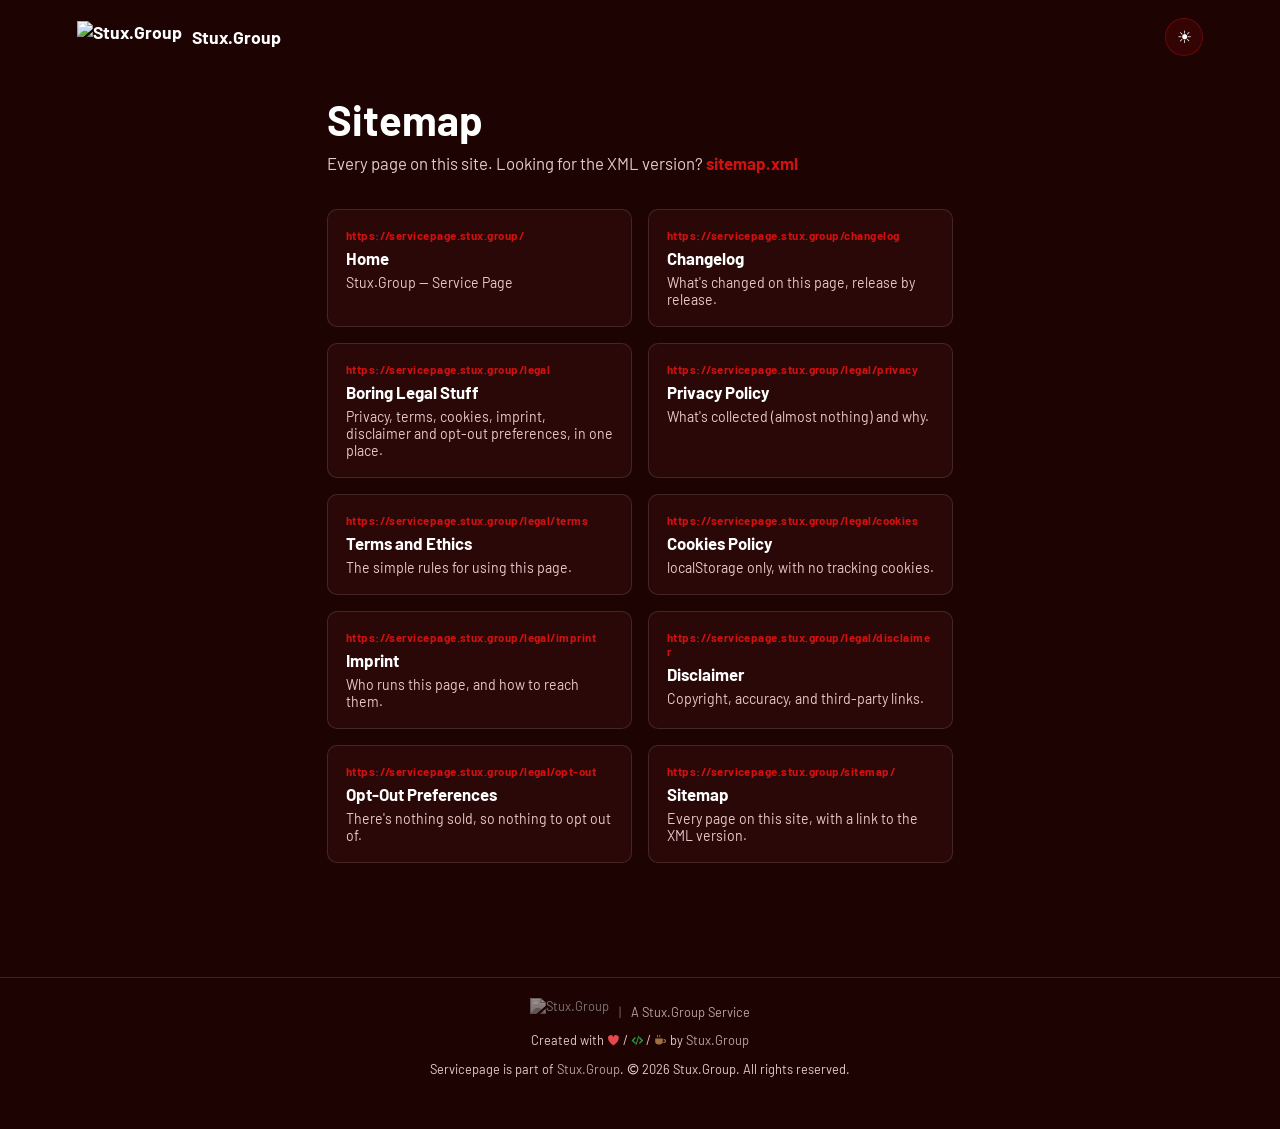
==== sitemap/index.html @ 8eb6d590 "Release v1.1.0 See CHANGELOG.md for details." ====
<!DOCTYPE html>
<html lang="en" data-theme="dark">
<head>
    <meta charset="UTF-8">
    <title>Sitemap — Stux.Group</title>
    <meta name="description" content="Every page on this site, with a link to the XML sitemap.">
    <meta name="viewport" content="width=device-width, initial-scale=1.0">
    <link rel="icon" type="image/png" href="https://global.media.stux.group/icon.png">
    <link rel="stylesheet" href="../assets/fonts/fonts.css">
    <style>
        :root {
            --red:      #D11010;
            --red-mid:  #d95656;
            --red-soft: #bf3a3a;
        }

        [data-theme="dark"] {
            --bg:       #1e0303;
            --bg-alt:   #2a0808;
            --text:     #ffffff;
            --text-soft:#e7c9c9;
            --border:   rgba(255, 255, 255, 0.12);
        }

        [data-theme="light"] {
            --red-mid:  #a01818;
            --red-soft: #7a0f0f;
            --bg:       #ffe8e6;
            --bg-alt:   #ffd9d6;
            --text:     #111111;
            --text-soft:#4a2f2f;
            --border:   rgba(0, 0, 0, 0.12);
        }

        *, *::before, *::after { box-sizing: border-box; }

        html, body {
            margin: 0;
            padding: 0;
            min-height: 100%;
            background-color: var(--bg);
            color: var(--text);
            font-family: 'Barlow', sans-serif;
            transition: background-color 0.3s, color 0.3s;
        }

        a { color: var(--red); text-decoration: none; font-weight: 700; }
        a:hover { text-decoration: underline; }

        .site-header {
            display: flex;
            align-items: center;
            justify-content: space-between;
            padding: 18px 6%;
        }
        .brand {
            display: flex;
            align-items: center;
            gap: 10px;
            font-weight: 700;
            font-size: 1.1rem;
            color: var(--text);
        }
        .brand img { height: 32px; width: auto; }

        #theme-toggle {
            background: rgba(209, 16, 16, 0.12);
            border: 1px solid rgba(209, 16, 16, 0.35);
            border-radius: 50%;
            width: 38px;
            height: 38px;
            font-size: 17px;
            line-height: 38px;
            text-align: center;
            cursor: pointer;
            padding: 0;
            color: var(--text);
            transition: background 0.2s;
        }
        #theme-toggle:hover { background: rgba(209, 16, 16, 0.22); }

        main { max-width: 780px; margin: 0 auto; padding: 10px 6% 60px; }

        h1 {
            font-weight: 700;
            font-size: clamp(1.8rem, 4vw, 2.6rem);
            margin: 10px 0 6px;
        }
        .subtitle {
            color: var(--text-soft);
            font-size: 1.05rem;
            margin: 0 0 32px;
            line-height: 1.6;
        }

        .legal-grid {
            display: grid;
            grid-template-columns: repeat(auto-fit, minmax(220px, 1fr));
            gap: 16px;
            margin: 10px 0 34px;
        }
        .legal-card {
            display: block;
            padding: 18px;
            border: 1px solid var(--border);
            border-radius: 10px;
            background: var(--bg-alt);
            transition: border-color 0.2s, transform 0.2s;
        }
        .legal-card:hover {
            border-color: var(--red);
            transform: translateY(-2px);
            text-decoration: none;
        }
        .legal-card h3 { margin: 0 0 6px; color: var(--text); font-size: 1.05rem; }
        .legal-card p { margin: 0; color: var(--text-soft); font-size: 0.88rem; font-weight: 400; }

        .section-note { font-size: 0.9rem; color: var(--text-soft); line-height: 1.7; }

        footer {
            text-align: center;
            padding: 20px 6% 40px;
            font-size: 0.8rem;
            color: var(--text-soft);
            border-top: 1px solid var(--border);
            margin-top: 20px;
        }
        footer a, footer a:visited { color: var(--text-soft); font-weight: 400; opacity: 0.8; }
        footer a:hover { opacity: 1; }
        .legal-card .url { display: block; margin: 0 0 6px; font-size: 0.72rem; font-weight: 700; letter-spacing: 0.04em; color: var(--red); overflow-wrap: anywhere; }
    </style>
    <link rel="stylesheet" href="/assets/site-banner.css">
    <link rel="stylesheet" href="/assets/site-brand.css">
</head>
<body>
<!-- Generated by scripts/build-sitemap.py; edit the PAGES list there, then re-run it. -->

<header class="site-header">
    <a class="brand" href="../"><img src="https://global.media.stux.group/icon.png" alt="Stux.Group">
        <span>Stux.Group</span></a>
    <button type="button" id="theme-toggle" title="Toggle light/dark mode" aria-label="Toggle light/dark mode">&#9728;</button>
</header>

<main>
    <h1>Sitemap</h1>
    <p class="subtitle">Every page on this site. Looking for the XML version? <a href="../sitemap.xml">sitemap.xml</a></p>

    <div class="legal-grid">
        <a href="../" class="legal-card">
            <span class="url">https://servicepage.stux.group/</span>
            <h3>Home</h3>
            <p>Stux.Group — Service Page</p>
        </a>
        <a href="../changelog" class="legal-card">
            <span class="url">https://servicepage.stux.group/changelog</span>
            <h3>Changelog</h3>
            <p>What&#x27;s changed on this page, release by release.</p>
        </a>
        <a href="../legal" class="legal-card">
            <span class="url">https://servicepage.stux.group/legal</span>
            <h3>Boring Legal Stuff</h3>
            <p>Privacy, terms, cookies, imprint, disclaimer and opt-out preferences, in one place.</p>
        </a>
        <a href="../legal/privacy" class="legal-card">
            <span class="url">https://servicepage.stux.group/legal/privacy</span>
            <h3>Privacy Policy</h3>
            <p>What&#x27;s collected (almost nothing) and why.</p>
        </a>
        <a href="../legal/terms" class="legal-card">
            <span class="url">https://servicepage.stux.group/legal/terms</span>
            <h3>Terms and Ethics</h3>
            <p>The simple rules for using this page.</p>
        </a>
        <a href="../legal/cookies" class="legal-card">
            <span class="url">https://servicepage.stux.group/legal/cookies</span>
            <h3>Cookies Policy</h3>
            <p>localStorage only, with no tracking cookies.</p>
        </a>
        <a href="../legal/imprint" class="legal-card">
            <span class="url">https://servicepage.stux.group/legal/imprint</span>
            <h3>Imprint</h3>
            <p>Who runs this page, and how to reach them.</p>
        </a>
        <a href="../legal/disclaimer" class="legal-card">
            <span class="url">https://servicepage.stux.group/legal/disclaimer</span>
            <h3>Disclaimer</h3>
            <p>Copyright, accuracy, and third-party links.</p>
        </a>
        <a href="../legal/opt-out" class="legal-card">
            <span class="url">https://servicepage.stux.group/legal/opt-out</span>
            <h3>Opt-Out Preferences</h3>
            <p>There&#x27;s nothing sold, so nothing to opt out of.</p>
        </a>
        <a href="../sitemap/" class="legal-card">
            <span class="url">https://servicepage.stux.group/sitemap/</span>
            <h3>Sitemap</h3>
            <p>Every page on this site, with a link to the XML version.</p>
        </a>
    </div>
</main>

<footer>
    <div class="brand-strip"><a href="https://stux.group" target="_blank" rel="noopener" aria-label="Stux.Group"><img class="brand-strip-mark" src="https://global.media.stux.group/icon.png" alt="Stux.Group" title="Stux.Group" height="28"></a><span class="brand-strip-sep" aria-hidden="true">|</span><a class="brand-strip-text" href="https://services.stux.group" target="_blank" rel="noopener">A Stux.Group Service</a></div>
    <p class="created-with">Created with <svg class="cw-love" viewBox="0 0 16 16" aria-hidden="true" focusable="false"><title>Love</title><path d="M8 14.3S1.4 10.2 1.4 5.7A3.4 3.4 0 0 1 8 4a3.4 3.4 0 0 1 6.6 1.7c0 4.5-6.6 8.6-6.6 8.6z"/></svg> / <svg class="cw-code" viewBox="0 0 16 16" aria-hidden="true" focusable="false"><title>Code</title><path d="M5 3.7 6.2 4.9 3.1 8l3.1 3.1L5 12.3.7 8zM11 3.7 15.3 8 11 12.3l-1.2-1.2L12.9 8 9.8 4.9zM9.2 2.2l1.2.4-3.6 11.2-1.2-.4z"/></svg> / <svg class="cw-coffee" viewBox="0 0 16 16" aria-hidden="true" focusable="false"><title>Coffee</title><path d="M1.5 5.5h9.5v4a3.5 3.5 0 0 1-3.5 3.5h-2.5A3.5 3.5 0 0 1 1.5 9.5zM12 6.3h.7a2.4 2.4 0 0 1 0 4.8h-1.3c.3-.4.5-.9.6-1.4h.7a1 1 0 0 0 0-2H12zM3.8 1.4H5v2.8H3.8zM6.6 1.4h1.2v2.8H6.6z"/></svg><span class="cw-sr"> love, code and coffee</span> by <a href="https://stux.group" target="_blank" rel="noopener">Stux.Group</a></p>
    <p>Servicepage is part of <a href="https://stux.group">Stux.Group</a>. <svg class="cw-copy" viewBox="0 0 16 16" aria-hidden="true" focusable="false"><title>Copyright</title><path fill-rule="evenodd" d="M8 1a7 7 0 1 1 0 14A7 7 0 0 1 8 1zm0 1.4a5.6 5.6 0 1 0 0 11.2A5.6 5.6 0 0 0 8 2.4zM10.3 6.2A2.7 2.7 0 1 0 10.3 9.8l1.1.8A4 4 0 1 1 11.4 5.4z"/></svg><span class="cw-sr"><svg class="cw-copy" viewBox="0 0 16 16" aria-hidden="true" focusable="false"><title>Copyright</title><path fill-rule="evenodd" d="M8 1a7 7 0 1 1 0 14A7 7 0 0 1 8 1zm0 1.4a5.6 5.6 0 1 0 0 11.2A5.6 5.6 0 0 0 8 2.4zM10.3 6.2A2.7 2.7 0 1 0 10.3 9.8l1.1.8A4 4 0 1 1 11.4 5.4z"/></svg><span class="cw-sr">&copy;</span></span> 2026 Stux.Group. All rights reserved.</p>
</footer>

<script>
    var btn = document.getElementById('theme-toggle');
    var html = document.documentElement;
    var saved = localStorage.getItem('sg-theme') || 'dark';
    html.setAttribute('data-theme', saved);
    btn.textContent = saved === 'dark' ? '☀' : '☾';
    btn.addEventListener('click', function() {
        var next = html.getAttribute('data-theme') === 'dark' ? 'light' : 'dark';
        html.setAttribute('data-theme', next);
        btn.textContent = next === 'dark' ? '☀' : '☾';
        localStorage.setItem('sg-theme', next);
    });
</script>
    <script src="/assets/dev-mode.js"></script>
    <script src="/assets/site-banners.js"></script>
    <script src="/assets/site-banner.js"></script>
</body>
</html>
---- assets/fonts/fonts.css ----
@font-face {
    font-family: 'Barlow';
    font-style: normal;
    font-weight: 300;
    font-display: swap;
    src: url('barlow-300.woff2') format('woff2');
}
@font-face {
    font-family: 'Barlow';
    font-style: normal;
    font-weight: 400;
    font-display: swap;
    src: url('barlow-400.woff2') format('woff2');
}
@font-face {
    font-family: 'Barlow';
    font-style: normal;
    font-weight: 600;
    font-display: swap;
    src: url('barlow-600.woff2') format('woff2');
}
@font-face {
    font-family: 'Barlow';
    font-style: normal;
    font-weight: 700;
    font-display: swap;
    src: url('barlow-700.woff2') format('woff2');
}
---- assets/site-banner.css ----
/*
 * Site banner - one component, four variants (site, soon, dev, maintenance)
 *
 * Self-contained: copy this file (and site-banner.js) into any project. Muted and
 * readable, and it never covers or cuts off the page.
 *
 * Markup (stack order when several apply: maintenance, soon, dev, site):
 *
 *   <html class="has-site-banner">            (only while a banner is shown)
 *   <body>
 *     <div class="site-banners" data-site-banners>
 *       <div class="site-banner site-banner--dev" role="note">
 *         <span class="site-banner-label">Dev mode</span>
 *         <span class="site-banner-text">Local preview. Run <code>dev-server.sh --no-dev-mode</code>…</span>
 *       </div>
 *     </div>
 *     …the page…
 *
 * Position: sticky at the top of the document by default. If the page scrolls something
 * other than the document (e.g. html{overflow:hidden} + body{overflow:auto}), add
 * .site-banners--fixed to the wrapper and .site-banner-fixed to <html>: the banners are
 * fixed to the top and <body> is padded by their height instead.
 *
 * --banner-h on :root is the banners' height (0px without a banner). site-banner.js keeps
 * it exact with a ResizeObserver, including when the text wraps on phones; the value
 * below is a one-line estimate for no-JS. Offset anything fixed or sticky at the top by
 * it: top: calc(<gap> + var(--banner-h, 0px)), and full-height layouts by
 * min-height: calc(100dvh - var(--banner-h, 0px)). Fixed background layers don't need it.
 *
 * Theme hooks - map these to the project's own tokens (defaults in brackets):
 *   --banner-page-bg   the page background        [var(--bg), #0d1117]
 *   --banner-text      the normal body text       [var(--text), #e6edf3]
 *   --banner-site      the site's own accent      [var(--brand), #3ba7ff] (dark theme)
 *   --banner-site-light  its light-theme accent   [#0a5fb4]
 *   --banner-site-glyph  the site notice's pattern tile, a 48px SVG data URI used as a
 *                      mask (e.g. the project's icon as a silhouette) [a small sparkle]
 * Light theme is picked up from :root.theme-light, :root[data-theme="light"], or the
 * system preference unless :root.theme-dark / [data-theme="dark"] overrides it.
 */

:root {
    --banner-h: 0px;
}

:root.has-site-banner {
    --banner-h: 38px;
    scroll-padding-top: var(--banner-h);
}

.site-banners {
    position: sticky;
    top: 0;
    z-index: 900; /* above page content, below modals (1000+) */
}

.site-banners--fixed {
    position: fixed;
    left: 0;
    right: 0;
}

/* Fixed mode: <html class="has-site-banner site-banner-fixed"> pads <body> instead. */
:root.has-site-banner.site-banner-fixed body {
    padding-top: var(--banner-h);
    scroll-padding-top: var(--banner-h);
}

.site-banner {
    /* Dark-theme accents (the default) */
    --banner-accent: var(--banner-site, var(--brand, #3ba7ff));
    --banner-ink: var(--banner-accent);
    position: relative;
    display: flex;
    flex-wrap: wrap;
    align-items: center;
    justify-content: center;
    gap: 6px 10px;
    padding: 8px 16px;
    /* The page background tinted with the accent; the fallback is the plain page background. */
    --banner-tint: color-mix(in srgb, var(--banner-accent) 12%, var(--banner-page-bg, var(--bg, #0d1117)));
    background: var(--banner-page-bg, var(--bg, #0d1117));
    background: var(--banner-tint);
    border-bottom: 1px solid var(--banner-accent);
    border-bottom-color: color-mix(in srgb, var(--banner-accent) 35%, transparent);
    color: var(--banner-text, var(--text, #e6edf3));
    font: 500 13.5px/1.4 system-ui, -apple-system, "Segoe UI", Roboto, sans-serif;
    text-align: center;
}

/* ── Icon pattern ──
 * Each variant tiles a small glyph across the banner in its accent at low opacity. The glyph
 * is a mask over an accent-coloured layer, so one SVG works in both themes. Pure decoration.
 * Override --banner-glyph (or --banner-site-glyph for the site variant) with your own
 * 48px tile to use another glyph. */
.site-banner {
    --banner-glyph: var(--banner-site-glyph, url("data:image/svg+xml,%3Csvg xmlns='http://www.w3.org/2000/svg' width='48' height='48' viewBox='0 0 48 48'%3E%3Cg transform='translate%285 5%29 scale%281.25%29 rotate%28-10 6 6%29'%3E%3Cpath d='M6 0.2a1.6 1.6 0 1 1 0 3.2A1.6 1.6 0 1 1 6 0.2zM3.9 4.6h3.3v5.3h1.1v1.9H3.7V9.9h1.2V6.5h-1z'/%3E%3C/g%3E%3Cg transform='translate%2829 29%29 scale%281.25%29 rotate%2810 6 6%29'%3E%3Cpath d='M6 0.2a1.6 1.6 0 1 1 0 3.2A1.6 1.6 0 1 1 6 0.2zM3.9 4.6h3.3v5.3h1.1v1.9H3.7V9.9h1.2V6.5h-1z'/%3E%3C/g%3E%3C/svg%3E"));
}
.site-banner--dev         { --banner-glyph: url("data:image/svg+xml,%3Csvg xmlns='http://www.w3.org/2000/svg' width='48' height='48' viewBox='0 0 48 48'%3E%3Cg transform='translate%285 5%29 scale%281.25%29 rotate%28-10 6 6%29'%3E%3Cpath d='M3.7 2.3 4.9 3.5 2.4 6l2.5 2.5-1.2 1.2L0 6zM8.3 2.3 12 6 8.3 9.7 7.1 8.5 9.6 6 7.1 3.5zM6.7 1.6l1.1.4-2.5 8.4-1.1-.4z'/%3E%3C/g%3E%3Cg transform='translate%2829 29%29 scale%281.25%29 rotate%2810 6 6%29'%3E%3Cpath d='M3.7 2.3 4.9 3.5 2.4 6l2.5 2.5-1.2 1.2L0 6zM8.3 2.3 12 6 8.3 9.7 7.1 8.5 9.6 6 7.1 3.5zM6.7 1.6l1.1.4-2.5 8.4-1.1-.4z'/%3E%3C/g%3E%3C/svg%3E"); }
.site-banner--soon        { --banner-glyph: url("data:image/svg+xml,%3Csvg xmlns='http://www.w3.org/2000/svg' width='48' height='48' viewBox='0 0 48 48'%3E%3Cg transform='translate%285 5%29 scale%281.25%29 rotate%2835 6 6%29'%3E%3Cpath fill-rule='evenodd' d='M6 0c2.9 1.9 3.6 5.2 2.6 8.3H3.4C2.4 5.2 3.1 1.9 6 0zM6 2.9a1.25 1.25 0 1 0 0 2.5A1.25 1.25 0 1 0 6 2.9z'/%3E%3Cpath d='M3.2 5.4 1 9.6h2.9zM8.8 5.4 11 9.6H8.1zM4.5 9h3L6 12z'/%3E%3C/g%3E%3Cg transform='translate%2829 29%29 scale%281.25%29 rotate%2855 6 6%29'%3E%3Cpath fill-rule='evenodd' d='M6 0c2.9 1.9 3.6 5.2 2.6 8.3H3.4C2.4 5.2 3.1 1.9 6 0zM6 2.9a1.25 1.25 0 1 0 0 2.5A1.25 1.25 0 1 0 6 2.9z'/%3E%3Cpath d='M3.2 5.4 1 9.6h2.9zM8.8 5.4 11 9.6H8.1zM4.5 9h3L6 12z'/%3E%3C/g%3E%3C/svg%3E"); }
.site-banner--maintenance { --banner-glyph: url("data:image/svg+xml,%3Csvg xmlns='http://www.w3.org/2000/svg' width='48' height='48' viewBox='0 0 48 48'%3E%3Cg transform='translate%285 5%29 scale%281.25%29 rotate%28-10 6 6%29'%3E%3Cg transform='rotate%2845 6 6%29'%3E%3Cpath fill-rule='evenodd' d='M6 0a2.9 2.9 0 1 1 0 5.8A2.9 2.9 0 1 1 6 0zM5.05 -0.5h1.9v2.9h-1.9z'/%3E%3Crect x='4.9' y='4.6' width='2.2' height='7.4' rx='1.1'/%3E%3C/g%3E%3C/g%3E%3Cg transform='translate%2829 29%29 scale%281.25%29 rotate%2810 6 6%29'%3E%3Cg transform='rotate%2845 6 6%29'%3E%3Cpath fill-rule='evenodd' d='M6 0a2.9 2.9 0 1 1 0 5.8A2.9 2.9 0 1 1 6 0zM5.05 -0.5h1.9v2.9h-1.9z'/%3E%3Crect x='4.9' y='4.6' width='2.2' height='7.4' rx='1.1'/%3E%3C/g%3E%3C/g%3E%3C/svg%3E"); }

.site-banner::before {
    content: "";
    position: absolute;
    inset: 0;
    z-index: 0;
    background: var(--banner-accent);
    opacity: 0.12;
    /* The glyph grid, faded out behind the centred text so the words sit on the plain tint. */
    -webkit-mask: var(--banner-glyph) 0 50% / 48px 48px repeat,
        radial-gradient(ellipse 34% 140% at 50% 50%, transparent 45%, #000 100%);
    -webkit-mask-composite: source-in;
    mask: var(--banner-glyph) 0 50% / 48px 48px repeat,
        radial-gradient(ellipse 34% 140% at 50% 50%, transparent 45%, #000 100%);
    mask-composite: intersect;
    pointer-events: none;
}

.site-banner > * {
    position: relative;
    z-index: 1;
}

.site-banner--soon        { --banner-accent: #b98cff; }
.site-banner--dev         { --banner-accent: #d29922; }
.site-banner--maintenance { --banner-accent: #f0883e; }

/* Light theme: darker accents, and chip text darker still so it keeps >= 4.5:1. */
:root.theme-light .site-banner,
:root[data-theme="light"] .site-banner {
    --banner-accent: var(--banner-site-light, #0a5fb4);
    --banner-ink: color-mix(in srgb, var(--banner-accent) 75%, #000);
}
:root.theme-light .site-banner--soon,
:root[data-theme="light"] .site-banner--soon        { --banner-accent: #7b3fc4; }
:root.theme-light .site-banner--dev,
:root[data-theme="light"] .site-banner--dev         { --banner-accent: #8a5a00; }
:root.theme-light .site-banner--maintenance,
:root[data-theme="light"] .site-banner--maintenance { --banner-accent: #b3470f; }

@media (prefers-color-scheme: light) {
    :root:not(.theme-dark):not([data-theme="dark"]) .site-banner {
        --banner-accent: var(--banner-site-light, #0a5fb4);
        --banner-ink: color-mix(in srgb, var(--banner-accent) 75%, #000);
    }
    :root:not(.theme-dark):not([data-theme="dark"]) .site-banner--soon        { --banner-accent: #7b3fc4; }
    :root:not(.theme-dark):not([data-theme="dark"]) .site-banner--dev         { --banner-accent: #8a5a00; }
    :root:not(.theme-dark):not([data-theme="dark"]) .site-banner--maintenance { --banner-accent: #b3470f; }
}

.site-banner-label {
    flex: none;
    font-size: 11px;
    font-weight: 700;
    line-height: 1;
    letter-spacing: 0.06em;
    text-transform: uppercase;
    color: var(--banner-ink);
    /* Opaque (over the banner tint), so the icon pattern never shows through the chip. */
    background: color-mix(in srgb, var(--banner-accent) 18%, var(--banner-tint));
    border: 1px solid var(--banner-accent);
    border-radius: 4px;
    padding: 4px 6px;
}

.site-banner-text {
    min-width: 0;
}

.site-banner code {
    font: 12px/1.3 ui-monospace, SFMono-Regular, Menlo, Consolas, monospace;
    background: color-mix(in srgb, var(--banner-accent) 10%, transparent);
    border-radius: 4px;
    padding: 1px 5px;
    overflow-wrap: anywhere;
}

.site-banner a {
    color: inherit;
    text-decoration: underline;
    text-underline-offset: 2px;
}

.site-banner a::after {
    display: none; /* opt out of any animated link underline the site adds */
}

@media (prefers-reduced-motion: reduce) {
    .site-banner,
    .site-banner * {
        transition: none;
        animation: none;
    }
}
---- assets/site-brand.css ----
/*
 * Stux.Group Servicepage: maps assets/site-banner.css onto this site's colours, and styles the footer's
 * brand line ("logo | service") and "Created with love / code / coffee" line. The logos,
 * badges and service text stay muted until hovered or focused.
 */
.site-banners {
    --banner-page-bg: var(--bg);
    --banner-text: var(--text);
    --banner-site: #ff6b6b;
    --banner-site-light: #a01818;
}

/* Fixed mode pads <body> by the banner's height; keep that inside full-height layouts. */
:root.has-site-banner.site-banner-fixed body {
    box-sizing: border-box;
}

:root.has-site-banner #theme-toggle {
    top: calc(14px + var(--banner-h, 0px));
}

/* Home page: the brand line sits just above the fixed "Changelog · Boring Legal Stuff" line. */
.brand-footer {
    position: fixed;
    left: 50%;
    bottom: 34px;
    transform: translateX(-50%);
    z-index: 2;
    width: max-content;
    max-width: calc(100% - 132px);
    text-align: center;
    font-size: 12px;
    line-height: 1.4;
    color: var(--text);
}

.brand-footer .brand-strip-text,
.brand-footer .created-with {
    opacity: 0.8;
}

.brand-footer .brand-strip-text:hover,
.brand-footer .brand-strip-text:focus-visible {
    opacity: 1;
}

.brand-footer .created-with {
    margin: 0;
}

.brand-footer .brand-strip {
    margin: 0 0 2px;
}

/* The home page's message sits just above the footer lines; lift it clear of the brand line. */
body:has(.brand-footer) .message {
    bottom: 112px;
}

@media (max-width: 480px) {
    body:has(.brand-footer) .message {
        bottom: 118px;
    }
}

.brand-strip {
    display: flex;
    flex-wrap: wrap;
    align-items: center;
    justify-content: center;
    gap: 6px 10px;
    margin: 0 0 6px;
}

.brand-strip a {
    text-decoration: none;
}

.brand-strip-mark {
    display: block;
    height: 28px;
    width: auto;
}

/* Logos and badges: grey and dimmed until their link is hovered or focused. Every state uses the
   same filter functions so the change animates smoothly; going to `filter: none` makes the browser
   drop the image's layer at the end of the transition, which shows as a glitchy snap. */
.brand-strip-mark,
.brand-muted-mark {
    filter: grayscale(1) brightness(1);
    opacity: 0.7;
    transition: filter 0.2s ease, opacity 0.2s ease;
    will-change: filter, opacity;
    backface-visibility: hidden;
    transform: translateZ(0);
}

.brand-muted-mark.poweredby-badge,
img.brand-muted-mark {
    height: 28px;
    width: auto;
}

:root.theme-light .brand-strip-mark,
:root.theme-light .brand-muted-mark,
:root[data-theme="light"] .brand-strip-mark,
:root[data-theme="light"] .brand-muted-mark {
    filter: grayscale(1) brightness(0.6);
}

@media (prefers-color-scheme: light) {
    :root:not(.theme-dark):not([data-theme="dark"]) .brand-strip-mark,
    :root:not(.theme-dark):not([data-theme="dark"]) .brand-muted-mark {
        filter: grayscale(1) brightness(0.6);
    }
}

:root a:hover > .brand-strip-mark,
:root a:focus-visible > .brand-strip-mark,
:root a:hover > .brand-muted-mark,
:root a:focus-visible > .brand-muted-mark {
    filter: grayscale(0) brightness(1);
    opacity: 1;
}

.brand-strip-text {
    color: inherit;
    transition: color 0.2s;
}

.brand-strip-text:hover,
.brand-strip-text:focus-visible {
    color: var(--text);
}

.brand-strip-sep {
    opacity: 0.5;
}

.created-with {
    margin: 0 0 6px;
}

.created-with svg {
    width: 1em;
    height: 1em;
    vertical-align: -0.125em;
    fill: currentColor;
}

svg.cw-copy {
    width: 0.95em;
    height: 0.95em;
    vertical-align: -0.12em;
    fill: currentColor;
}

.created-with .cw-love { color: #e5484d; }
.created-with .cw-code { color: #2f9e44; }
.created-with .cw-coffee { color: #a0703f; }

.cw-sr {
    position: absolute;
    width: 1px;
    height: 1px;
    overflow: hidden;
    clip: rect(0 0 0 0);
    white-space: nowrap;
}

@media (prefers-reduced-motion: reduce) {
    .brand-strip-mark,
    .brand-muted-mark,
    .brand-strip-text {
        transition: none;
    }
}
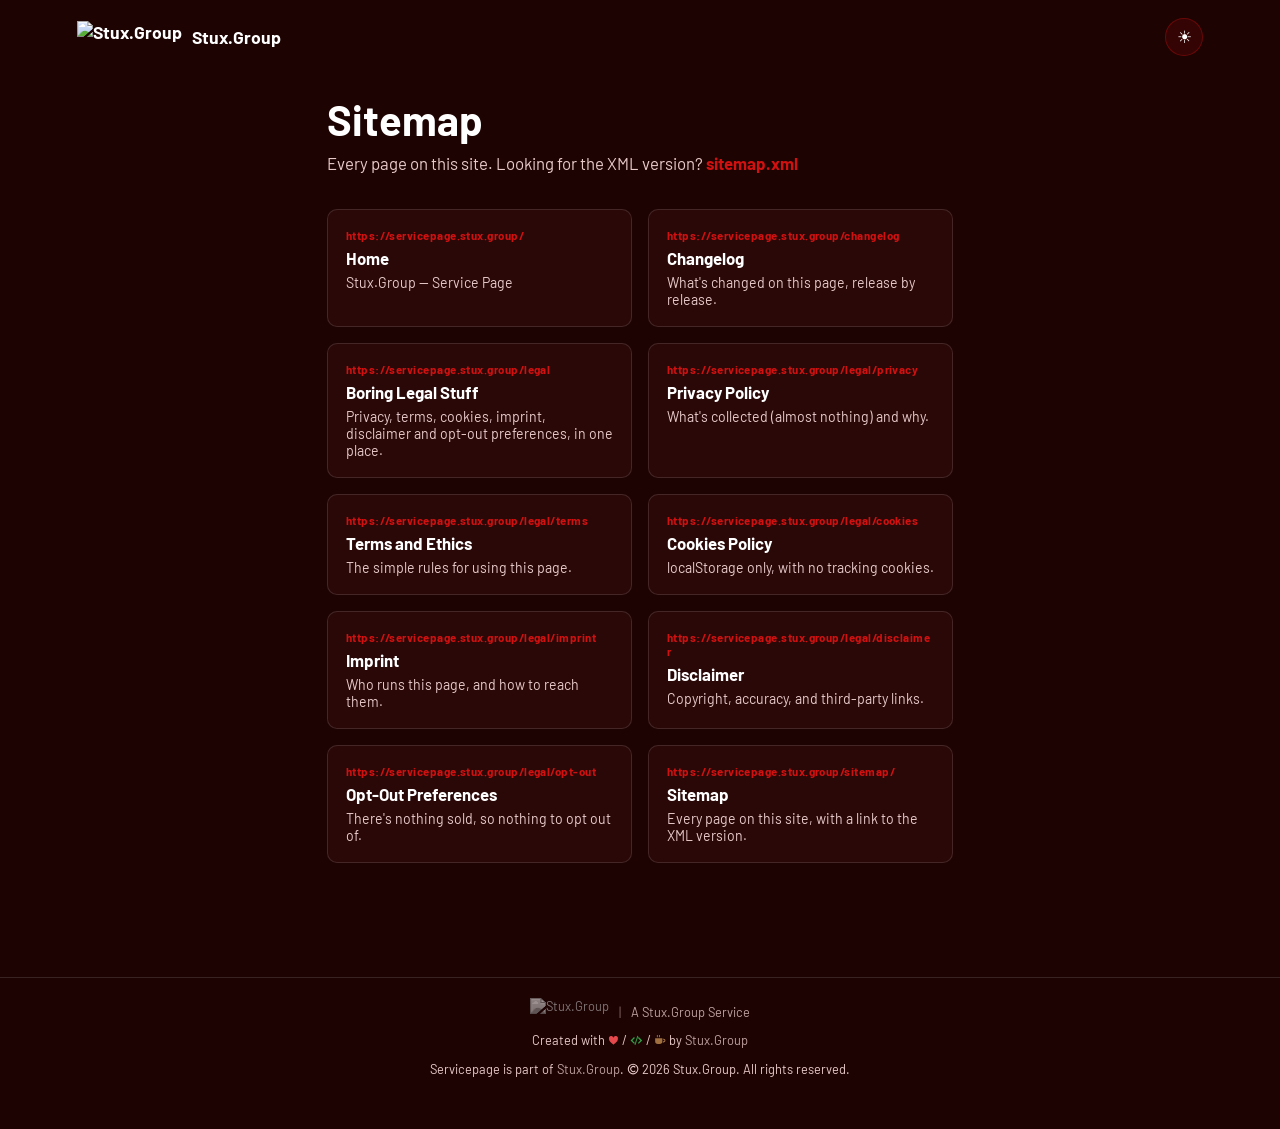
==== commit b4362779: "Release v1.1.2 See CHANGELOG.md for details." ====
--- a/sitemap/index.html
+++ b/sitemap/index.html
@@ -202,7 +202,7 @@
 <footer>
     <div class="brand-strip"><a href="https://stux.group" target="_blank" rel="noopener" aria-label="Stux.Group"><img class="brand-strip-mark" src="https://global.media.stux.group/icon.png" alt="Stux.Group" title="Stux.Group" height="28"></a><span class="brand-strip-sep" aria-hidden="true">|</span><a class="brand-strip-text" href="https://services.stux.group" target="_blank" rel="noopener">A Stux.Group Service</a></div>
     <p class="created-with">Created with <svg class="cw-love" viewBox="0 0 16 16" aria-hidden="true" focusable="false"><title>Love</title><path d="M8 14.3S1.4 10.2 1.4 5.7A3.4 3.4 0 0 1 8 4a3.4 3.4 0 0 1 6.6 1.7c0 4.5-6.6 8.6-6.6 8.6z"/></svg> / <svg class="cw-code" viewBox="0 0 16 16" aria-hidden="true" focusable="false"><title>Code</title><path d="M5 3.7 6.2 4.9 3.1 8l3.1 3.1L5 12.3.7 8zM11 3.7 15.3 8 11 12.3l-1.2-1.2L12.9 8 9.8 4.9zM9.2 2.2l1.2.4-3.6 11.2-1.2-.4z"/></svg> / <svg class="cw-coffee" viewBox="0 0 16 16" aria-hidden="true" focusable="false"><title>Coffee</title><path d="M1.5 5.5h9.5v4a3.5 3.5 0 0 1-3.5 3.5h-2.5A3.5 3.5 0 0 1 1.5 9.5zM12 6.3h.7a2.4 2.4 0 0 1 0 4.8h-1.3c.3-.4.5-.9.6-1.4h.7a1 1 0 0 0 0-2H12zM3.8 1.4H5v2.8H3.8zM6.6 1.4h1.2v2.8H6.6z"/></svg><span class="cw-sr"> love, code and coffee</span> by <a href="https://stux.group" target="_blank" rel="noopener">Stux.Group</a></p>
-    <p>Servicepage is part of <a href="https://stux.group">Stux.Group</a>. <svg class="cw-copy" viewBox="0 0 16 16" aria-hidden="true" focusable="false"><title>Copyright</title><path fill-rule="evenodd" d="M8 1a7 7 0 1 1 0 14A7 7 0 0 1 8 1zm0 1.4a5.6 5.6 0 1 0 0 11.2A5.6 5.6 0 0 0 8 2.4zM10.3 6.2A2.7 2.7 0 1 0 10.3 9.8l1.1.8A4 4 0 1 1 11.4 5.4z"/></svg><span class="cw-sr"><svg class="cw-copy" viewBox="0 0 16 16" aria-hidden="true" focusable="false"><title>Copyright</title><path fill-rule="evenodd" d="M8 1a7 7 0 1 1 0 14A7 7 0 0 1 8 1zm0 1.4a5.6 5.6 0 1 0 0 11.2A5.6 5.6 0 0 0 8 2.4zM10.3 6.2A2.7 2.7 0 1 0 10.3 9.8l1.1.8A4 4 0 1 1 11.4 5.4z"/></svg><span class="cw-sr">&copy;</span></span> 2026 Stux.Group. All rights reserved.</p>
+    <p>Servicepage is part of <a href="https://stux.group">Stux.Group</a>. <svg class="cw-copy" viewBox="0 0 16 16" aria-hidden="true" focusable="false"><title>Copyright</title><path fill-rule="evenodd" d="M8 1a7 7 0 1 1 0 14A7 7 0 0 1 8 1zm0 1.4a5.6 5.6 0 1 0 0 11.2A5.6 5.6 0 0 0 8 2.4zM10.3 6.2A2.7 2.7 0 1 0 10.3 9.8l1.1.8A4 4 0 1 1 11.4 5.4z"/></svg><span class="cw-sr"><svg class="cw-copy" viewBox="0 0 16 16" aria-hidden="true" focusable="false"><title>Copyright</title><path fill-rule="evenodd" d="M8 1a7 7 0 1 1 0 14A7 7 0 0 1 8 1zm0 1.4a5.6 5.6 0 1 0 0 11.2A5.6 5.6 0 0 0 8 2.4zM10.3 6.2A2.7 2.7 0 1 0 10.3 9.8l1.1.8A4 4 0 1 1 11.4 5.4z"/></svg><span class="cw-sr">&copy;</span></span> <span data-copyright-years data-start="2026">2026</span> Stux.Group. All rights reserved.</p>
 </footer>
 
 <script>
@@ -221,5 +221,6 @@
     <script src="/assets/dev-mode.js"></script>
     <script src="/assets/site-banners.js"></script>
     <script src="/assets/site-banner.js"></script>
+<script>(function(){var y=new Date().getFullYear();document.querySelectorAll('[data-copyright-years]').forEach(function(e){var s=parseInt(e.getAttribute('data-start'),10);e.textContent=s>=y?String(y):s+'–'+y;});})();</script>
 </body>
 </html>
--- a/assets/site-brand.css
+++ b/assets/site-brand.css
@@ -158,6 +158,10 @@
 .created-with .cw-love { color: #e5484d; }
 .created-with .cw-code { color: #2f9e44; }
 .created-with .cw-coffee { color: #a0703f; }
+/* Optical sizing: the solid heart fills its box, so it is scaled down to match the thin code strokes and the mug */
+.created-with .cw-love { font-size: 0.85em; }
+.created-with .cw-code { font-size: 1em; }
+.created-with .cw-coffee { font-size: 0.95em; }
 
 .cw-sr {
     position: absolute;
